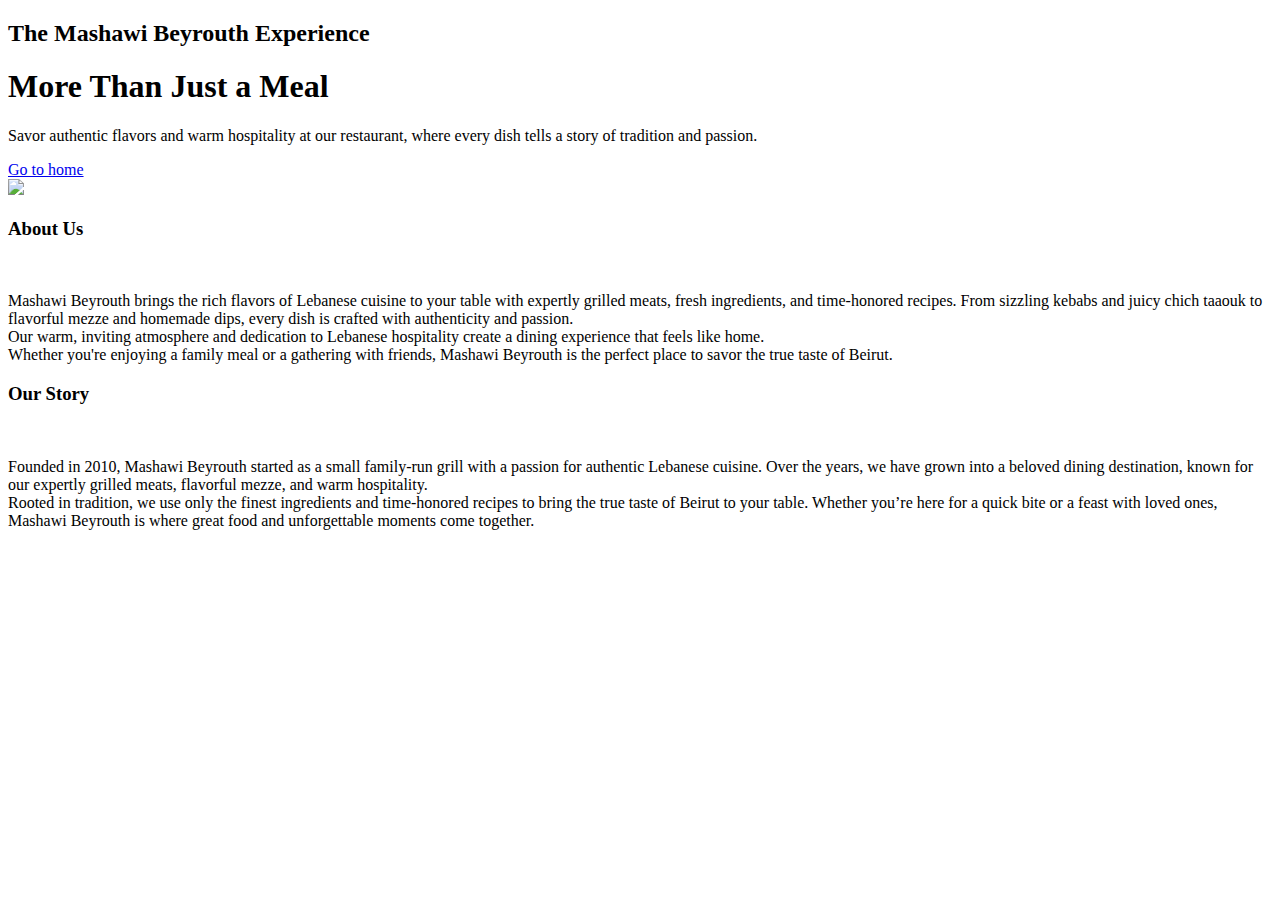
==== about.html @ 4696146a "Add files via upload" ====
<!DOCTYPE html>
<html lang="en">
<head>
    <meta charset="UTF-8">
    <meta name="viewport" content="width=device-width, initial-scale=1.0">
    <link rel="stylesheet" href="/styles/about.css">
    <title>About Us</title>
</head>
<body>    
    <header class="head">
        <h2>The Mashawi Beyrouth Experience</h2>
        <h1>More Than Just a Meal</h1>
        <p id="title">Savor authentic flavors and warm hospitality at our restaurant, where every dish tells a story of tradition and passion.</p>
        <a id="btn" href="/home.html">Go to home</a>
    </header>

    
    <div class="about">
            <img id="pic" src="/imgs/picc.jpg">
            <img id="pic2" src="">
            <div class="about-text">
                <h3>About Us</h3><br> 
                <p>
                    Mashawi Beyrouth brings the rich flavors of Lebanese cuisine to your table
                    with expertly grilled meats, fresh ingredients, and time-honored recipes.
                    From sizzling kebabs and juicy chich taaouk to flavorful mezze and homemade dips,
                    every dish is crafted with authenticity and passion.<br>
                    Our warm, inviting atmosphere and dedication to Lebanese hospitality
                    create a dining experience that feels like home.
                    <br>Whether you're enjoying a family meal or a gathering with friends,
                    Mashawi Beyrouth is the perfect place to savor the true taste of Beirut.
                </p>
            <div class="two">
                <h3 id="story">Our Story</h3><br>
                <p id="our">Founded in 2010, Mashawi Beyrouth started as a small family-run grill with a passion for authentic Lebanese cuisine. Over the years, we have grown into a beloved dining destination, known for our expertly grilled meats, flavorful mezze, and warm hospitality.<br>
                    Rooted in tradition, we use only the finest ingredients and time-honored recipes to bring the true taste of Beirut to your table. Whether you’re here for a quick bite or a feast with loved ones, Mashawi Beyrouth is where great food and unforgettable moments come together.</p>
            </div>
            </div>
            <div>
                  
    </div>
</body>
</html>
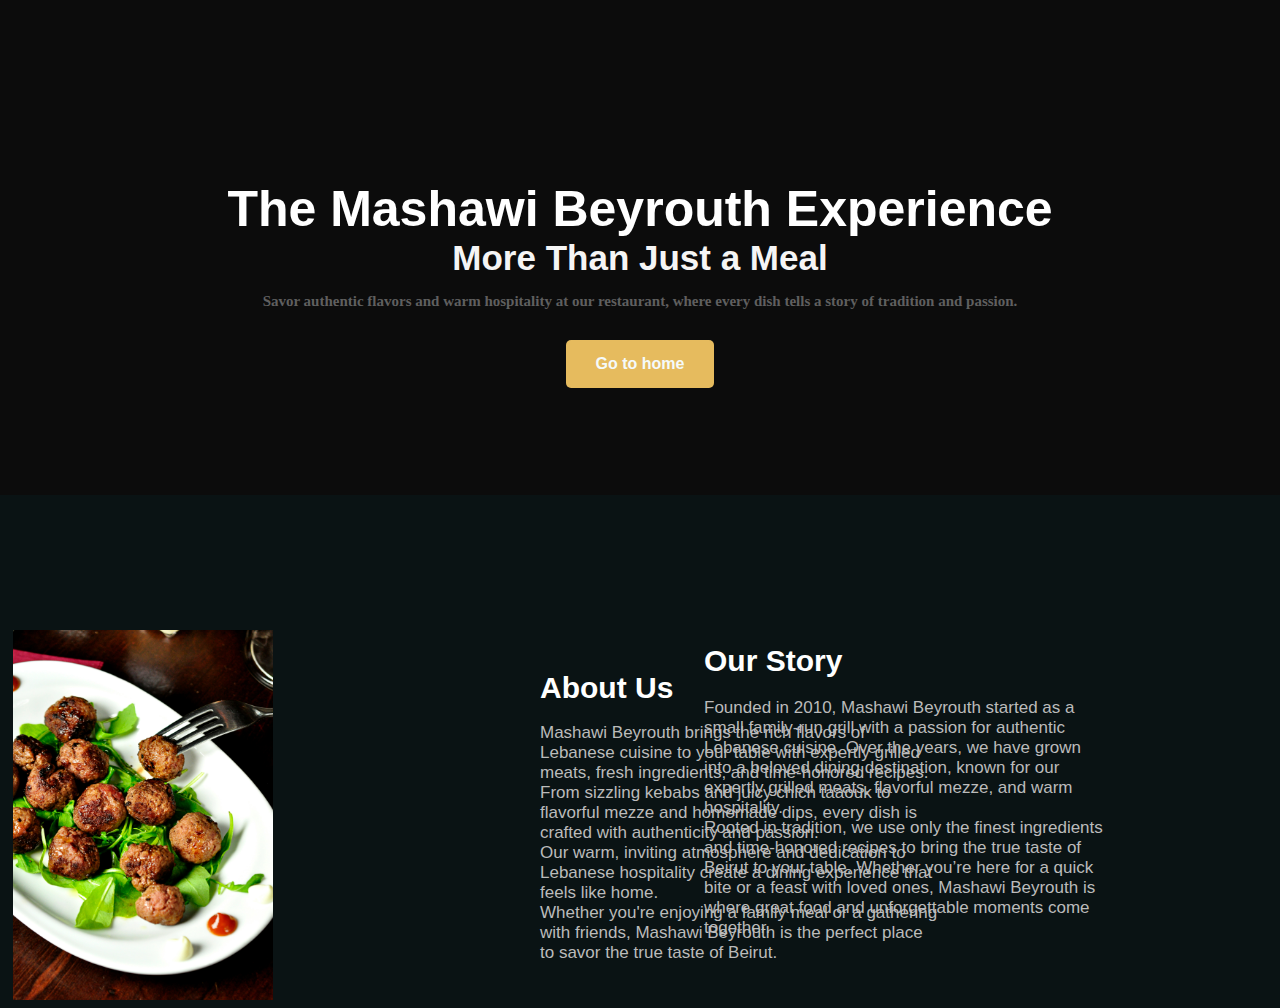
==== commit 3845b3e3: "Update about.html" ====
--- a/about.html
+++ b/about.html
@@ -3,7 +3,7 @@
 <head>
     <meta charset="UTF-8">
     <meta name="viewport" content="width=device-width, initial-scale=1.0">
-    <link rel="stylesheet" href="/styles/about.css">
+    <link rel="stylesheet" href="about.css">
     <title>About Us</title>
 </head>
 <body>    
@@ -11,12 +11,12 @@
         <h2>The Mashawi Beyrouth Experience</h2>
         <h1>More Than Just a Meal</h1>
         <p id="title">Savor authentic flavors and warm hospitality at our restaurant, where every dish tells a story of tradition and passion.</p>
-        <a id="btn" href="/home.html">Go to home</a>
+        <a id="btn" href="index.html">Go to home</a>
     </header>
 
     
     <div class="about">
-            <img id="pic" src="/imgs/picc.jpg">
+            <img id="pic" src="picc.jpg">
             <img id="pic2" src="">
             <div class="about-text">
                 <h3>About Us</h3><br> 
--- a/about.css
+++ b/about.css
@@ -0,0 +1,119 @@
+body {
+    background-color: white;
+    background-repeat: no-repeat;
+    background-size: cover;
+    margin: 0;
+    height: 70vh;
+    background-color: rgba(0, 0, 0, 0.8);
+    background-blend-mode: overlay;
+}
+
+.head {
+    background-image: url(/imgs/bg.jpg);
+    background-repeat: no-repeat;
+    background-size: 100%;
+    background-color: rgba(0, 0, 0, 0.75);
+    background-position: center;
+    background-blend-mode: overlay;
+    height: 50%;
+    width: 100%;
+    text-align: center;
+    padding-top: 20vh;
+}
+
+h2 {
+    font-weight: bold;
+    margin-bottom: 0;
+    margin-top: 0;
+    font-size: 50px;
+    color: white;
+    font-family: 'Trebuchet MS', 'Lucida Sans Unicode', 'Lucida Grande', 'Lucida Sans', Arial, sans-serif;
+}
+
+#title {
+    font-family: 'inter';
+    font-weight: 600;
+    color: rgb(95, 95, 95);
+    font-size: 15px;
+}
+
+h1 {
+    font-family: 'Trebuchet MS', 'Lucida Sans Unicode', 'Lucida Grande', 'Lucida Sans', Arial, sans-serif;
+    color: whitesmoke;
+    font-size: 35px;
+    font-weight: bold;
+    margin: 0;
+    margin-bottom: 0;
+}
+
+.about {
+    background-color: #0a1314;
+    height: 60%;
+    width: 100%;
+    padding-top: 15vh;
+    text-align: center;
+}
+h3 {
+    color: white;
+    font-family: 'Trebuchet MS', 'Lucida Sans Unicode', 'Lucida Grande', 'Lucida Sans', Arial, sans-serif;
+    font-size: 30px;
+    margin: 0; 
+    padding: 0; 
+}
+
+.about p {
+    color: rgb(187, 187, 187);
+    font-family: 'Trebuchet MS', 'Lucida Sans Unicode', 'Lucida Grande', 'Lucida Sans', Arial, sans-serif;
+    font-size: 17px;
+    margin: 0; 
+    padding: 0; 
+}
+
+#btn {
+    display: inline-block;
+    margin-top: 15px;
+    font-weight: bold;
+    background-color: #e6bb5e;
+    border-radius: 5px;
+    padding: 15px 30px;
+    color: #f5fafa;
+    font-family: 'Gill Sans', 'Gill Sans MT', Calibri, 'Trebuchet MS', sans-serif;
+    text-decoration: none;
+    transition: 0.3s;
+}
+
+#pic {
+    width: 260px; 
+    height: 370px;
+    margin-right: 110vh;
+    padding: 0;
+}
+.about-text { 
+    margin-left: 60vh;
+    margin-top: -37vh;
+    max-width: 400px;
+    text-align: left;
+}
+
+#btn:hover {
+    background-color: #9a7d3f;
+    color: #68552b;
+}
+
+.two {
+    position: absolute;
+    top: 71.5%;
+    left: 55%;
+    max-width: 400px;
+}
+
+#story {
+    display: inline-block;
+    margin: 0;
+    font-size: 30px;
+    color: white;
+}
+
+#our {
+    margin-top: 20px;
+}